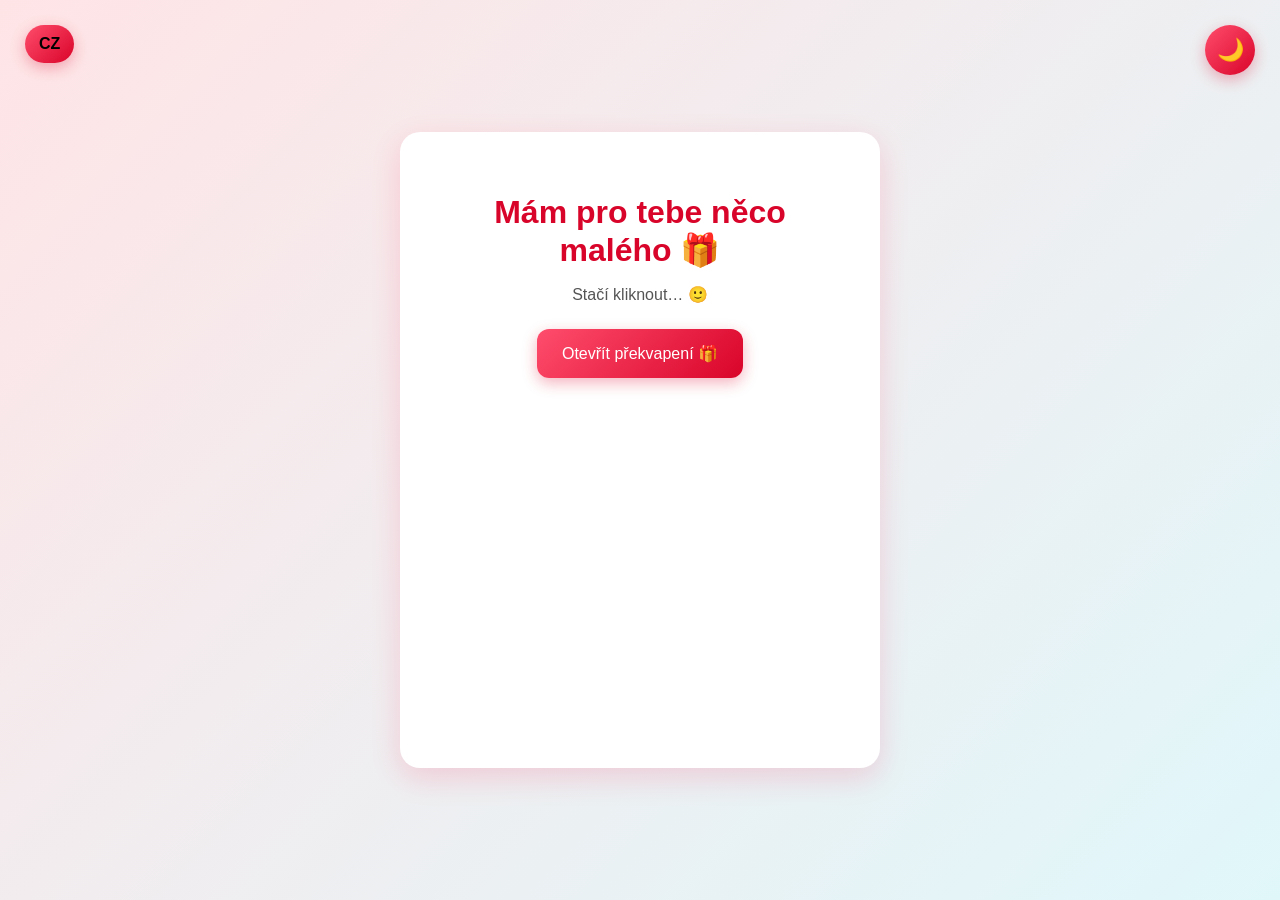
==== index.html @ 45d7cf7e "Rename darek.html to index.html" ====
<!DOCTYPE html>
<html lang="cs">

<head>
    <meta charset="UTF-8">
    <meta name="viewport" content="width=device-width, initial-scale=1.0">
    <title>Speciální pozvánka</title>
    <link rel="stylesheet" href="style.css">
</head>

<body>
    <button class="theme-toggle" onclick="toggleTheme()" id="themeBtn">
        🌙
    </button>
    <button class="lang-toggle" onclick="toggleLang()" id="langBtn">
        CZ
    </button>
    <div class="card">
        <h1>
            <h1 id="title">Mám pro tebe něco malého 🎁</h1>
        </h1>
        <p id="subtitle">Stačí kliknout… 🙂</p>

        <button onclick="showTicket()" id="openBtn">Otevřít překvapení 🎁</button>
        <div class="ticket hidden" id="ticket" class="ticket">
            <h2 id="ticketTitle">🎟️ Vstupenka do zoo</h2>
            <p id="motto">Protože zoo by neměla zůstat jen plánem…</p>
            <p id="companion"><strong>Doprovod:</strong> Viktor 😄</p>
            <p id="validity"><strong>Platnost:</strong> až bude hezky 🙂</p>
            <p id="dresscode"><strong>Dresscode:</strong> něco, v čem ti to bude slušet</p>

            <a href="tabulky.pdf" download class="download-btn">
                <button id="downloadBtn">Stáhnout vstupenku 📄</button>
            </a>
        </div>
    </div>

    <script>
        function showTicket() {
            document.getElementById("ticket").classList.add("show");
        }
        function toggleTheme() {
            const body = document.body;
            const btn = document.getElementById("themeBtn");

            body.classList.toggle("dark");

            // animace
            btn.classList.add("rotate");

            setTimeout(() => {
                btn.classList.remove("rotate");

                // změna ikonky
                if (body.classList.contains("dark")) {
                    btn.innerText = "☀️";
                    localStorage.setItem("theme", "dark");
                } else {
                    btn.innerText = "🌙";
                    localStorage.setItem("theme", "light");
                }
            }, 200);
        }

        window.onload = () => {
            const savedTheme = localStorage.getItem("theme");

            if (savedTheme === "dark") {
                document.body.classList.add("dark");
                document.getElementById("themeBtn").innerText = "☀️";
            }
        };

        let currentLang = localStorage.getItem("lang") || "cz";

        const translations = {
            cz: {
                title: "Mám pro tebe něco malého 🎁",
                subtitle: "Stačí kliknout… 🙂",
                openBtn: "Otevřít překvapení 🎁",
                ticketTitle: "🎟️ Vstupenka do zoo",
                motto: "Protože zoo by neměla zůstat jen plánem…",
                companion: "<strong>Doprovod:</strong> Viktor 😄",
                validity: "<strong>Platnost:</strong> až bude hezky 🙂",
                dresscode: "<strong>Dresscode:</strong> něco, v čem ti to bude slušet",
                downloadBtn: "Stáhnout vstupenku 📄"
            },
            ua: {
                title: "У мене є для тебе маленький сюрприз 🎁",
                subtitle: "Просто натисни… 🙂",
                openBtn: "Відкрити сюрприз 🎁",
                ticketTitle: "🎟️ Квиток до зоопарку",
                motto: "Бо зоопарк не має залишитися лише планом…",
                companion: "<strong>Супровід:</strong> Viktor 😄",
                validity: "<strong>Дійсний:</strong> коли буде гарна погода 🙂",
                dresscode: "<strong>Дрескод:</strong> щось, у чому тобі буде гарно",
                downloadBtn: "Завантажити квиток 📄"
            }
        };

        function applyLang(lang) {
            document.getElementById("title").innerText = translations[lang].title;
            document.getElementById("subtitle").innerText = translations[lang].subtitle;
            document.getElementById("openBtn").innerText = translations[lang].openBtn;
            document.getElementById("ticketTitle").innerText = translations[lang].ticketTitle;

            document.getElementById("motto").innerText = translations[lang].motto;

            document.getElementById("companion").innerHTML = translations[lang].companion;
            document.getElementById("validity").innerHTML = translations[lang].validity;
            document.getElementById("dresscode").innerHTML = translations[lang].dresscode;

            document.getElementById("downloadBtn").innerText = translations[lang].downloadBtn;

            localStorage.setItem("lang", lang);
        }

        function toggleLang() {
            const current = localStorage.getItem("lang") || "cz";
            const newLang = current === "cz" ? "ua" : "cz";

            applyLang(newLang);

            document.getElementById("langBtn").innerText = newLang.toUpperCase();
        }

        // načtení při startu
        window.onload = function () {
            applyLang(currentLang);

            const theme = localStorage.getItem("theme");
            if (theme === "dark") {
                document.body.classList.add("dark");
            }
        };

    </script>

</body>

</html>
---- style.css ----
body {
            transition: background-color 0.4s ease, color 0.4s ease;
        }

        .ticket,
        .lang-toggle,
        .theme-toggle,
        .download-btn button {
            transition: all 0.3s ease;
        }

        body {
            margin: 0;
            font-family: 'Segoe UI', Tahoma, sans-serif;
            background: linear-gradient(135deg, #ffe4e6, #e0f7fa);
            display: flex;
            justify-content: center;
            align-items: center;
            height: 100vh;
            text-align: center;
        }

        .card {
            background: white;
            padding: 40px;
            border-radius: 20px;
            box-shadow: 0 10px 30px rgba(255, 0, 60, 0.15);
            max-width: 400px;
            opacity: 0;
            transform: translateY(20px);
            animation: fadeIn 1s ease forwards;
        }

        @keyframes fadeIn {
            to {
                opacity: 1;
                transform: translateY(0);
            }
        }

        h1 {
            margin-bottom: 10px;
            color: #d90429;
        }

        p {
            color: #555;
            margin-bottom: 20px;
        }

        button {
            background: linear-gradient(135deg, #ff4d6d, #d90429);
            border: none;
            color: white;
            padding: 15px 25px;
            border-radius: 12px;
            font-size: 16px;
            cursor: pointer;
            transition: 0.3s;
            margin: 5px;
            box-shadow: 0 5px 15px rgba(217, 4, 41, 0.3);
        }

        button:hover {
            transform: scale(1.08);
            box-shadow: 0 8px 20px rgba(217, 4, 41, 0.5);
        }

        button:active {
            transform: scale(0.95);
        }

        .ticket {
            margin-top: 20px;
            padding: 20px;
            border: 2px dashed #d90429;
            border-radius: 15px;
            background: #fff5f7;

            opacity: 0;
            transform: translateY(10px);
            transition: 0.5s ease;
        }

        .ticket.show {
            opacity: 1;
            transform: translateY(0);
        }

        .download-btn {
            display: inline-block;
            text-decoration: none;
        }

        :root {
            --bg: linear-gradient(135deg, #ffe4e6, #e0f7fa);
            --card: white;
            --text: #000;
            --subtext: #555;
            --accent: #d90429;
        }

        body.dark {
            --bg: linear-gradient(135deg, #1a1a1a, #2a2a2a);
            --card: #2f2f2f;
            --text: #f1f1f1;
            --subtext: #bbb;
            --accent: #ff4d6d;
        }

        body {
            background: var(--bg);
            color: var(--text);
            transition: 0.3s;
        }

        .card {
            background: var(--card);
            color: var(--text);
            transition: 0.3s;
        }

        p {
            color: var(--subtext);
        }

        h1 {
            color: var(--accent);
        }

        .ticket {
            background: rgba(255, 0, 60, 0.05);
            border-color: var(--accent);
        }

        body.dark .ticket {
            background: rgba(255, 255, 255, 0.05);
        }

        .theme-toggle {
            position: fixed;
            top: 20px;
            right: 20px;

            width: 50px;
            height: 50px;

            display: flex;
            align-items: center;
            justify-content: center;

            border-radius: 50%;
            border: none;
            cursor: pointer;

            font-size: 22px;
        }

        .theme-toggle:hover {
            transform: scale(1.1);
        }

        .lang-toggle {
            position: fixed;
            top: 20px;
            left: 20px;

            padding: 10px 14px;

            border-radius: 20px;
            border: none;

            background-color: rgba(255, 255, 255, 0.7);
            color: black;

            font-weight: bold;
            cursor: pointer;

            backdrop-filter: blur(5px);
        }

        body.dark .lang-toggle {
            background-color: rgba(30, 30, 30, 0.7);
            color: white;
        }

        body.dark .theme-toggle {
            background-color: rgba(30, 30, 30, 0.7);
            color: white;
        }

        .lang-toggle:hover,
        .theme-toggle:hover {
            transform: scale(1.05);
            transition: 0.2s;
        }

        .theme-toggle.rotate {
            transform: rotate(180deg) scale(1.2);
        }

        body.dark .ticket {
            box-shadow: 0 0 20px rgba(255, 0, 0, 0.2);
        }

        .theme-toggle:hover {
            transform: scale(1.1);
        }

        .ticket {
            opacity: 1;
            transform: translateY(0) scale(1);
        }

        /* výchozí skrytý stav */
        .ticket.hidden {
            opacity: 0;
            transform: translateY(50px) scale(0.95);
        }

        /* animace */
        .ticket.show {
            animation: ticketReveal 0.8s ease forwards;
        }

        @keyframes ticketReveal {
            0% {
                opacity: 0;
                transform: translateY(80px) scale(0.9);
            }

            60% {
                opacity: 1;
                transform: translateY(-10px) scale(1.02);
            }

            100% {
                opacity: 1;
                transform: translateY(0) scale(1);
            }
        }

        .ticket.show {
            animation: ticketReveal 0.8s ease forwards, pulse 2s ease 1s infinite;
        }

        @keyframes pulse {

            0%,
            100% {
                transform: scale(1);
            }

            50% {
                transform: scale(1.01);
            }
        }
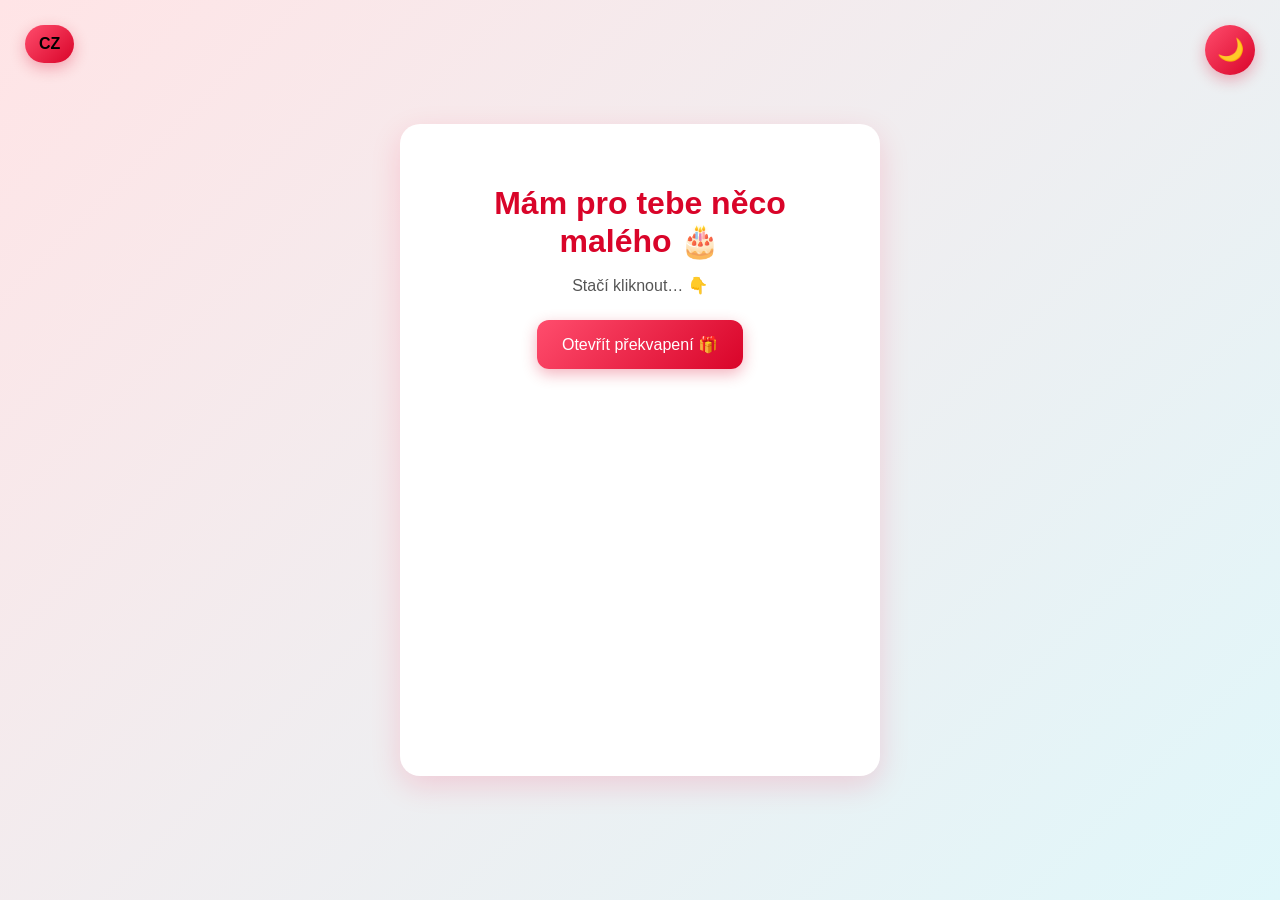
==== commit fcb60112: "Add files via upload" ====
--- a/index.html
+++ b/index.html
@@ -17,19 +17,19 @@
     </button>
     <div class="card">
         <h1>
-            <h1 id="title">Mám pro tebe něco malého 🎁</h1>
+            <h1 id="title">Mám pro tebe něco malého 🎂</h1>
         </h1>
-        <p id="subtitle">Stačí kliknout… 🙂</p>
+        <p id="subtitle">Stačí kliknout…👇</p>
 
         <button onclick="showTicket()" id="openBtn">Otevřít překvapení 🎁</button>
         <div class="ticket hidden" id="ticket" class="ticket">
             <h2 id="ticketTitle">🎟️ Vstupenka do zoo</h2>
             <p id="motto">Protože zoo by neměla zůstat jen plánem…</p>
-            <p id="companion"><strong>Doprovod:</strong> Viktor 😄</p>
+            <p id="companion"><strong>Doprovod:</strong> Viktor</p>
             <p id="validity"><strong>Platnost:</strong> až bude hezky 🙂</p>
-            <p id="dresscode"><strong>Dresscode:</strong> něco, v čem ti to bude slušet</p>
+            <p id="dresscode"><strong>Dresscode:</strong> něco, v čem ti to bude slušet (takže cokoliv)</p>
 
-            <a href="tabulky.pdf" download class="download-btn">
+            <a href="ticket.pdf" download class="download-btn">
                 <button id="downloadBtn">Stáhnout vstupenku 📄</button>
             </a>
         </div>
@@ -75,25 +75,25 @@
 
         const translations = {
             cz: {
-                title: "Mám pro tebe něco malého 🎁",
-                subtitle: "Stačí kliknout… 🙂",
+                title: "Mám pro tebe něco malého 🎂",
+                subtitle: "Stačí kliknout… 👇",
                 openBtn: "Otevřít překvapení 🎁",
                 ticketTitle: "🎟️ Vstupenka do zoo",
                 motto: "Protože zoo by neměla zůstat jen plánem…",
-                companion: "<strong>Doprovod:</strong> Viktor 😄",
+                companion: "<strong>Doprovod:</strong> Viktor",
                 validity: "<strong>Platnost:</strong> až bude hezky 🙂",
-                dresscode: "<strong>Dresscode:</strong> něco, v čem ti to bude slušet",
+                dresscode: "<strong>Dresscode:</strong> něco, v čem ti to bude slušet (takže cokoliv)",
                 downloadBtn: "Stáhnout vstupenku 📄"
             },
             ua: {
-                title: "У мене є для тебе маленький сюрприз 🎁",
-                subtitle: "Просто натисни… 🙂",
+                title: "У мене є для тебе маленький сюрприз 🎂",
+                subtitle: "Просто натисни… 👇",
                 openBtn: "Відкрити сюрприз 🎁",
                 ticketTitle: "🎟️ Квиток до зоопарку",
                 motto: "Бо зоопарк не має залишитися лише планом…",
-                companion: "<strong>Супровід:</strong> Viktor 😄",
-                validity: "<strong>Дійсний:</strong> коли буде гарна погода 🙂",
-                dresscode: "<strong>Дрескод:</strong> щось, у чому тобі буде гарно",
+                companion: "<strong>Супровід:</strong> Віктор",
+                validity: "<strong>Термін дії:</strong> коли буде гарна погода 🙂",
+                dresscode: "<strong>Дрескод:</strong> щось, у чому ти будеш виглядати чудово (тобто будь-що)</p>",
                 downloadBtn: "Завантажити квиток 📄"
             }
         };
